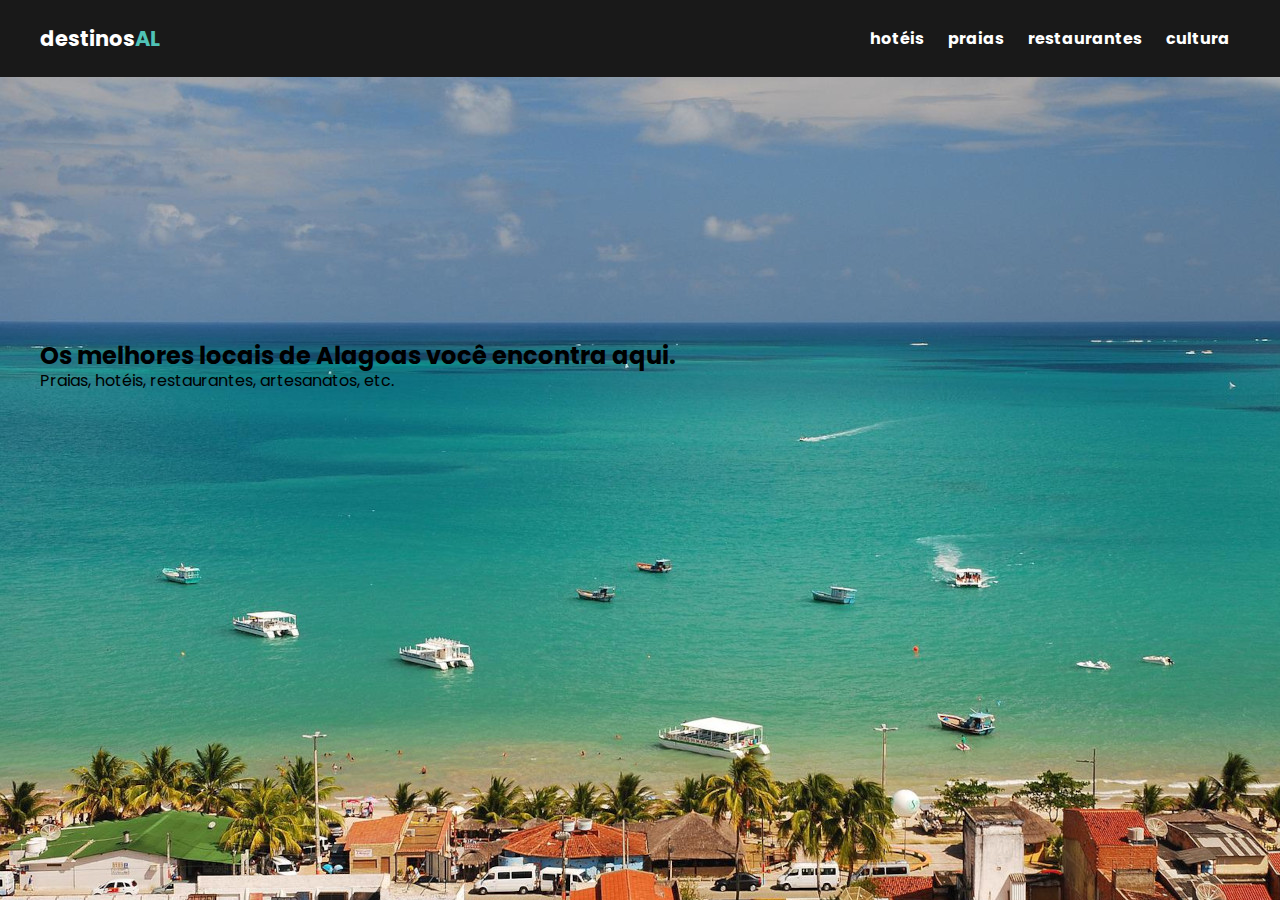
==== index.html @ 9c926a3d "Initial Commit" ====
<!DOCTYPE html>
<html lang="pt-BR">
  <head>
    <meta charset="UTF-8" />
    <meta name="viewport" content="width=device-width, initial-scale=1.0" />
    <title>Bem vindo ao Destinos AL</title>

    <link rel="stylesheet" href="style.css" />

    <link rel="preconnect" href="https://fonts.googleapis.com" />
    <link rel="preconnect" href="https://fonts.gstatic.com" crossorigin />
    <link href="https://fonts.googleapis.com/css2?family=Poppins:wght@400;500;700&display=swap" rel="stylesheet">
    <link rel="shortcut icon" href="./assets/favicon-dark.png" type="image/x-icon">
  </head>

  <body>
    <header>
      <div id="title">
        <a class="logo" href="#">destinos<span>AL</span></a>
      </div>

      <ul class="grid">
        <li><a href="#">hotéis</a></li>
        <li><a href="#">praias</a></li>
        <li><a href="#">restaurantes</a></li>
        <li><a href="#">cultura</a></li>
      </ul>
    </header>

    <main>
      <h2>Os melhores locais de Alagoas você encontra aqui.</h2>
      <p>Praias, hotéis, restaurantes, artesanatos, etc.</p>
    </main>

    <footer></footer>
  </body>
</html>
---- style.css ----
header {
  background-color: #191919;
  display: flex;
  flex-direction: row;
  align-items: center;
  justify-content: space-between;
  border: 0;
  padding: 0;
  margin: 0;
}

#title {
  padding-left: 40px;
}

.logo {
  font: 700 1.31rem 'Poppins', sans-serif;
  color: #fff;
  text-decoration: none;


}

.logo span {
  color: #4FC2B6;
}


ul {
  list-style: none;
  font-weight: 700;
  padding-right: 40px;
  
}

ul li {
  display: inline-block;
  margin: 10px;
  font-family: 'Poppins', sans-serif;
}

ul li a{
  color: #fff;
  text-decoration: none;
}

h2 {
  font-family: 'Poppins', sans-serif;
}

p {
  font-family: 'Poppins', sans-serif;
}

body {
  background-image: url(./assets/background-maragogi.jpg);
  padding: 0;
  border: 0;
  margin: 0;
}

main {
  padding-left: 40px;
  line-height: 5px;
  padding-top: 20%;
}
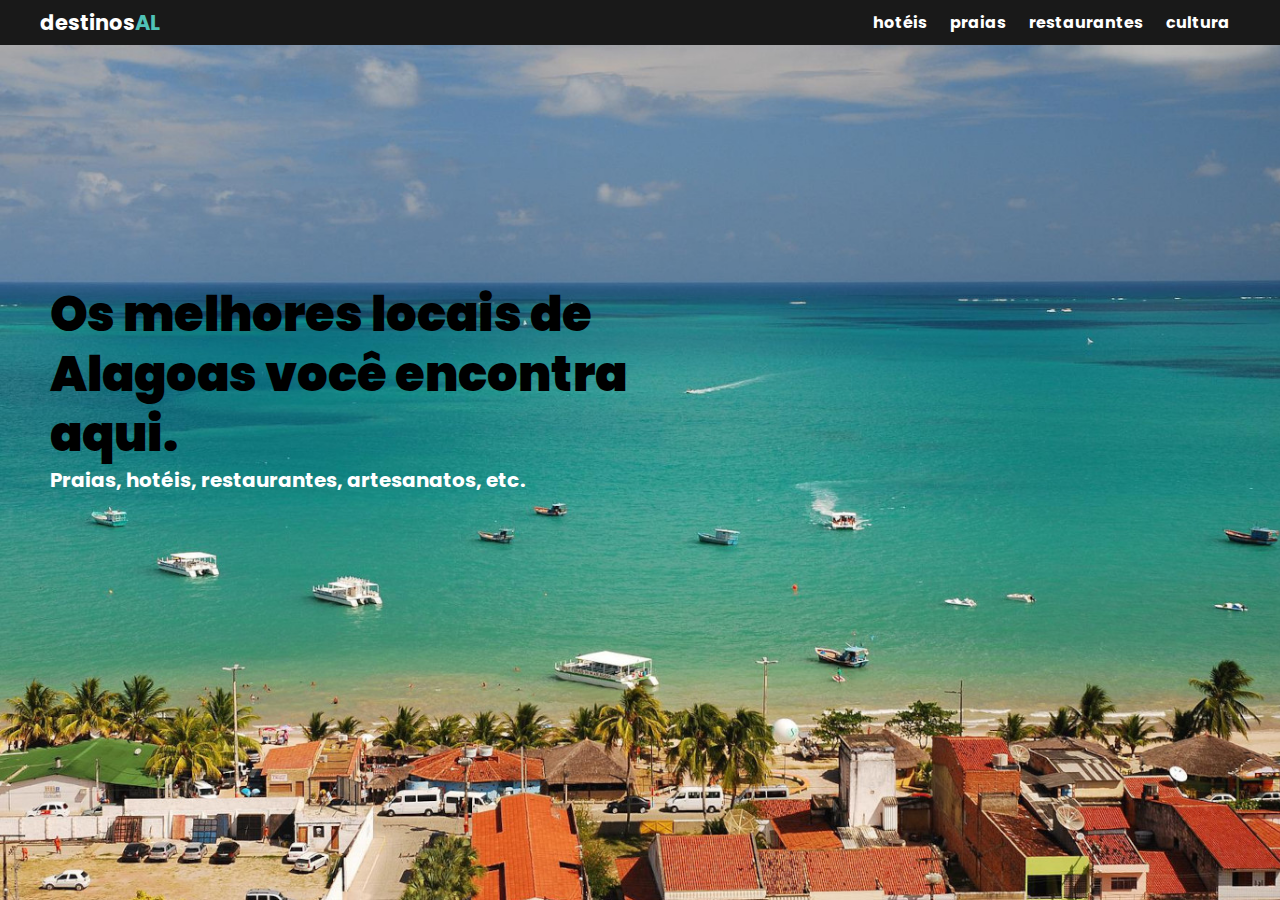
==== commit 8b00234c: "2nd Commit" ====
--- a/index.html
+++ b/index.html
@@ -5,25 +5,28 @@
     <meta name="viewport" content="width=device-width, initial-scale=1.0" />
     <title>Bem vindo ao Destinos AL</title>
 
-    <link rel="stylesheet" href="style.css" />
+    <link rel="stylesheet" href="./stylesheets/style.css" />
 
     <link rel="preconnect" href="https://fonts.googleapis.com" />
     <link rel="preconnect" href="https://fonts.gstatic.com" crossorigin />
-    <link href="https://fonts.googleapis.com/css2?family=Poppins:wght@400;500;700&display=swap" rel="stylesheet">
+    <link href="https://fonts.googleapis.com/css2?family=Poppins:wght@400;500;700;900&display=swap" rel="stylesheet">
     <link rel="shortcut icon" href="./assets/favicon-dark.png" type="image/x-icon">
   </head>
 
   <body>
+
+    <!-- Navbar do site -->
+
     <header>
       <div id="title">
         <a class="logo" href="#">destinos<span>AL</span></a>
       </div>
-
+                                                                    
       <ul class="grid">
-        <li><a href="#">hotéis</a></li>
-        <li><a href="#">praias</a></li>
-        <li><a href="#">restaurantes</a></li>
-        <li><a href="#">cultura</a></li>
+        <li><a href="./hotels.html">hotéis</a></li>
+        <li><a href="./beaches.html">praias</a></li>
+        <li><a href="./restaurants.html">restaurantes</a></li>
+        <li><a href="./culture.html">cultura</a></li>
       </ul>
     </header>
 
@@ -32,6 +35,6 @@
       <p>Praias, hotéis, restaurantes, artesanatos, etc.</p>
     </main>
 
-    <footer></footer>
+
   </body>
 </html>
--- a/stylesheets/style.css
+++ b/stylesheets/style.css
@@ -0,0 +1,84 @@
+* {
+  border: 0;
+  padding: 0;
+  margin: 0;
+}
+
+header {
+  background-color: #191919;
+  display: flex;
+  flex-direction: row;
+  align-items: center;
+  justify-content: space-between;
+}
+
+body {
+  height: 100vh;
+  background-color: #4FC2B6;
+  background-image: url(../assets/background-maragogi.jpg);
+  background-size: 1400px;
+  background-position: center center;
+  font-family: 'Poppins', sans-serif;
+}
+
+#title {
+  padding-left: 40px;
+}
+
+.logo {
+  font: 700 1.31rem 'Poppins', sans-serif;
+  color: #fff;
+  text-decoration: none;
+
+
+}
+
+.logo span {
+  color: #4FC2B6;
+}
+
+
+ul {
+  list-style: none;
+  font-weight: 700;
+  padding-right: 40px;
+  
+}
+
+ul li {
+  display: inline-block;
+  margin: 10px;
+}
+
+ul li a{
+  color: #fff;
+  text-decoration: none;
+}
+
+ul li a:hover{
+  color: #4FC2B6;
+  transition: 0.3 all;
+}
+
+
+
+h2 {
+  width: 50%;
+  font-weight: 900;
+  font-size: 3rem;
+  line-height: 60px;  
+  margin: 10px;
+}
+
+p {
+  color: #fff;
+  margin: 10px;
+  font-weight: 700;
+  font-size: 20px;
+}
+
+main {
+  padding-left: 40px;
+  padding-top: 18%;
+  line-height: 10px;
+}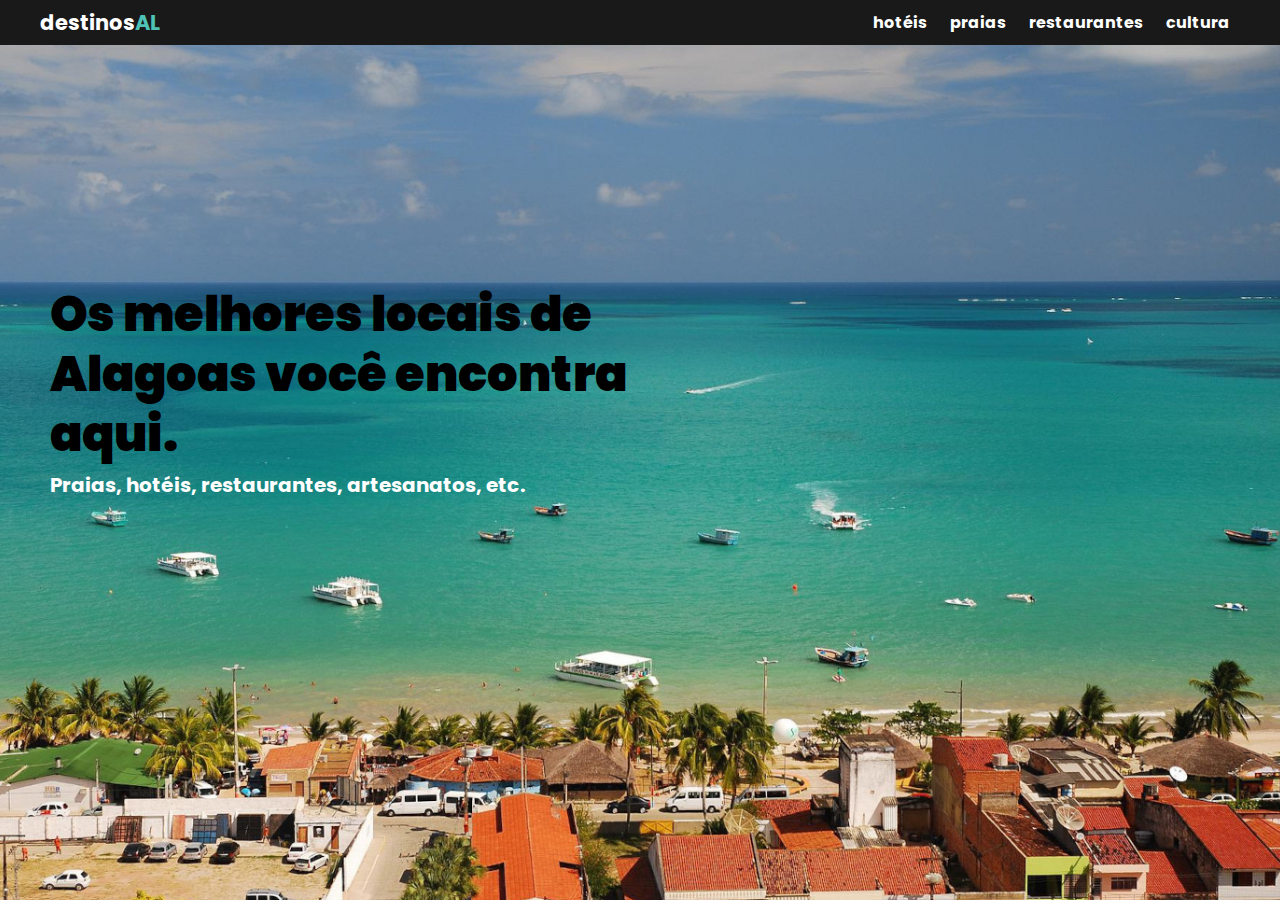
==== commit f549de0b: "new files added" ====
--- a/index.html
+++ b/index.html
@@ -1,40 +1,46 @@
-<!DOCTYPE html>
-<html lang="pt-BR">
-  <head>
-    <meta charset="UTF-8" />
-    <meta name="viewport" content="width=device-width, initial-scale=1.0" />
-    <title>Bem vindo ao Destinos AL</title>
-
-    <link rel="stylesheet" href="./stylesheets/style.css" />
-
-    <link rel="preconnect" href="https://fonts.googleapis.com" />
-    <link rel="preconnect" href="https://fonts.gstatic.com" crossorigin />
-    <link href="https://fonts.googleapis.com/css2?family=Poppins:wght@400;500;700;900&display=swap" rel="stylesheet">
-    <link rel="shortcut icon" href="./assets/favicon-dark.png" type="image/x-icon">
-  </head>
-
-  <body>
-
-    <!-- Navbar do site -->
-
-    <header>
-      <div id="title">
-        <a class="logo" href="#">destinos<span>AL</span></a>
-      </div>
-                                                                    
-      <ul class="grid">
-        <li><a href="./hotels.html">hotéis</a></li>
-        <li><a href="./beaches.html">praias</a></li>
-        <li><a href="./restaurants.html">restaurantes</a></li>
-        <li><a href="./culture.html">cultura</a></li>
-      </ul>
-    </header>
-
-    <main>
-      <h2>Os melhores locais de Alagoas você encontra aqui.</h2>
-      <p>Praias, hotéis, restaurantes, artesanatos, etc.</p>
-    </main>
-
-
-  </body>
-</html>
+<!DOCTYPE html>
+<html lang="pt-BR">
+  <head>
+    <meta charset="UTF-8" />
+    <meta name="viewport" content="width=device-width, initial-scale=1.0" />
+    <title>Bem vindo ao Destinos AL</title>
+
+    <link rel="stylesheet" href="./stylesheets/style.css" />
+    <link rel="stylesheet" href="./stylesheets/media.css">
+
+    <!-- Requisitando a fonte Poppins -->
+
+    <link rel="preconnect" href="https://fonts.googleapis.com" />
+    <link rel="preconnect" href="https://fonts.gstatic.com" crossorigin />
+    <link href="https://fonts.googleapis.com/css2?family=Poppins:wght@400;500;700;900&display=swap" rel="stylesheet">
+    
+    <link rel="shortcut icon" href="./assets/favicon-dark.png" type="image/x-icon">
+  </head>
+
+  <body>
+
+    <!-- Navbar do site -->
+
+    <header>
+      <div id="title">
+        <a class="logo" href="#">destinos<span>AL</span></a>
+      </div>
+                                                                    
+      <ul class="grid">
+        <li><a href="./hotels.html">hotéis</a></li>
+        <li><a href="./beaches.html">praias</a></li>
+        <li><a href="./restaurants.html">restaurantes</a></li>
+        <li><a href="./culture.html">cultura</a></li>
+      </ul>
+    </header>
+
+  <!-- Conteúdo Principal -->
+
+    <main>
+      <h2>Os melhores locais de Alagoas você encontra aqui.</h2>
+      <p>Praias, hotéis, restaurantes, artesanatos, etc.</p>
+    </main>
+
+
+  </body>
+</html>
--- a/stylesheets/style.css
+++ b/stylesheets/style.css
@@ -1,84 +1,84 @@
-* {
-  border: 0;
-  padding: 0;
-  margin: 0;
-}
-
-header {
-  background-color: #191919;
-  display: flex;
-  flex-direction: row;
-  align-items: center;
-  justify-content: space-between;
-}
-
-body {
-  height: 100vh;
-  background-color: #4FC2B6;
-  background-image: url(../assets/background-maragogi.jpg);
-  background-size: 1400px;
-  background-position: center center;
-  font-family: 'Poppins', sans-serif;
-}
-
-#title {
-  padding-left: 40px;
-}
-
-.logo {
-  font: 700 1.31rem 'Poppins', sans-serif;
-  color: #fff;
-  text-decoration: none;
-
-
-}
-
-.logo span {
-  color: #4FC2B6;
-}
-
-
-ul {
-  list-style: none;
-  font-weight: 700;
-  padding-right: 40px;
-  
-}
-
-ul li {
-  display: inline-block;
-  margin: 10px;
-}
-
-ul li a{
-  color: #fff;
-  text-decoration: none;
-}
-
-ul li a:hover{
-  color: #4FC2B6;
-  transition: 0.3 all;
-}
-
-
-
-h2 {
-  width: 50%;
-  font-weight: 900;
-  font-size: 3rem;
-  line-height: 60px;  
-  margin: 10px;
-}
-
-p {
-  color: #fff;
-  margin: 10px;
-  font-weight: 700;
-  font-size: 20px;
-}
-
-main {
-  padding-left: 40px;
-  padding-top: 18%;
-  line-height: 10px;
+* {
+  border: 0;
+  padding: 0;
+  margin: 0;
+}
+
+header {
+  background-color: #191919;
+  display: flex;
+  flex-direction: row;
+  align-items: center;
+  justify-content: space-between;
+}
+
+body {
+  height: 100vh;
+  background-color: #4FC2B6;
+  background-image: url(../assets/background-maragogi.jpg);
+  background-size: 1400px;
+  background-position: center center;
+  font-family: 'Poppins', sans-serif;
+}
+
+#title {
+  padding-left: 40px;
+}
+
+.logo {
+  font: 700 1.31rem 'Poppins', sans-serif;
+  color: #fff;
+  text-decoration: none;
+
+
+}
+
+.logo span {
+  color: #4FC2B6;
+}
+
+
+ul {
+  list-style: none;
+  font-weight: 700;
+  padding-right: 40px;
+}
+
+ul li {
+  display: inline-block;
+  margin: 10px;
+}
+
+ul li a{
+  color: #fff;
+  text-decoration: none;
+}
+
+ul li a:hover{
+  color: #4FC2B6;
+  transition: 0.3 all;
+}
+
+
+
+h2 {
+  width: 50%;
+  font-weight: 900;
+  font-size: 3rem;
+  line-height: 60px;  
+  margin: 10px;
+}
+
+p {
+  color: #fff;
+  margin: 10px;
+  font-weight: 700;
+  font-size: 20px;
+  line-height: 20px;
+}
+
+main {
+  padding-left: 40px;
+  padding-top: 18%;
+  line-height: 10px;
 }--- a/stylesheets/media.css
+++ b/stylesheets/media.css
@@ -0,0 +1,15 @@
+@media screen and (max-width: 760px){
+  
+  header{
+    flex-direction: column;
+  }
+
+  #title {
+    text-align: center;
+    padding-left: 0;
+  }
+  ul {
+    text-align: center;
+    padding-right: 0;
+  }
+}